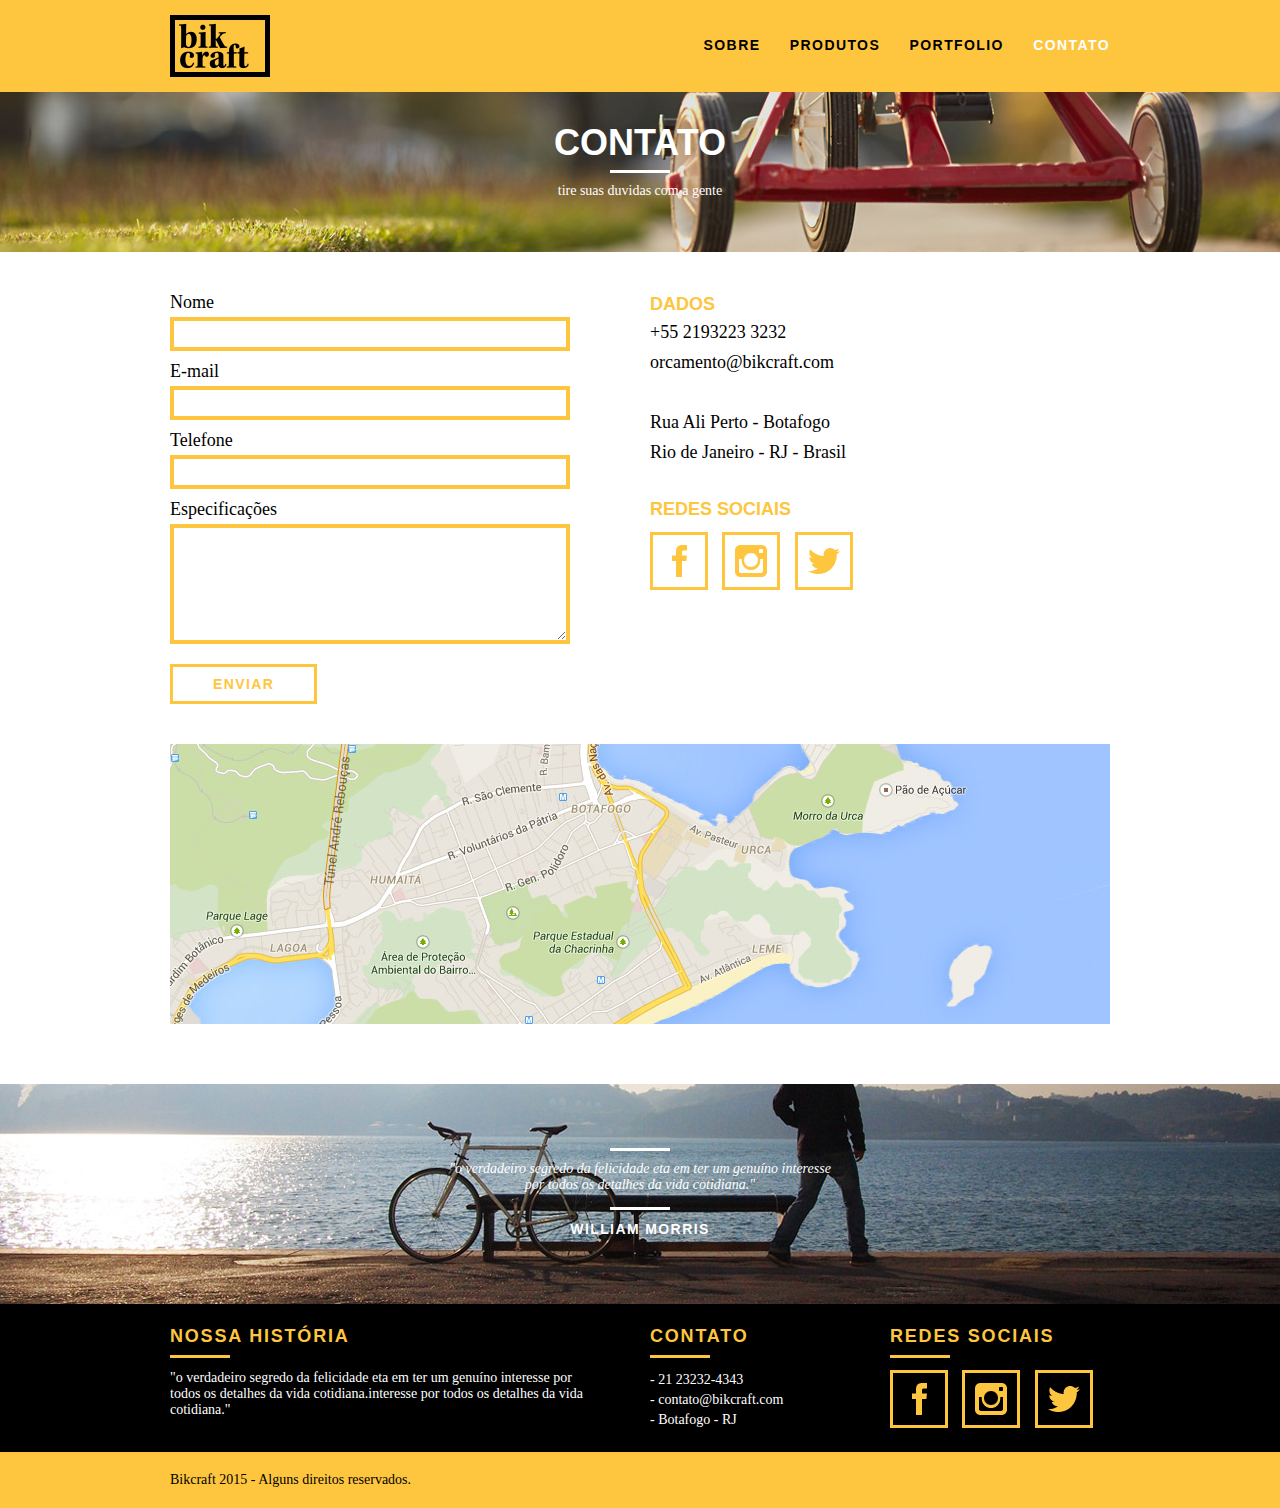
==== contato.html @ 79f8f4c1 "Subindo os arquivos" ====
<!DOCTYPE html>
<html lang="pt-br">
<head>
	<meta charset="utf-8">
	<title>Bikcraft - Contato</title>
	<link rel="stylesheet" href="css/normalize.css">
	<link rel="stylesheet" href="css/reset.css">
	<link rel="stylesheet" href="css/grid.css">
	<link rel="stylesheet" href="css/style.css">
	<link rel="stylesheet" href="css/contato.css">
	<link rel="stylesheet" href="css/responsivo.css">
</head>
<body>

	<header class="header">
		<div class="container">
			<a href="index.html" class="grid-4">
				<img src="img/bikcraft.png" alt="Bikcraft">
			</a>
			<nav class="header-menu grid-12">
				<ul>
					<li><a href="sobre.html">Sobre</a></li>
					<li><a href="produtos.html">Produtos</a></li>
					<li><a href="portfolio.html">Portfolio</a></li>
					<li><a href="contato.html" class="active">Contato</a></li>
				</ul>
			</nav>
		</div>
	</header>

	<section class="introducao-interna interna-contato">
		<div class="container">
			<h1>Contato</h1>
			<p>tire suas duvidas com a gente</p>
		</div>
	</section>

	<section class="contato container">
		<form id="formOrcamento" class="contato-form grid-8">

			<label for="nome">Nome</label>
			<input type="text" id="nome">

			<label for="email">E-mail</label>
			<input type="text" id="email">

			<label for="telefone">Telefone</label>
			<input type="text" id="telefone">

			<label for="espec">Especificações</label>
			<textarea id="espec"></textarea>

			<button type="submit" class="btn btn-preto">Enviar</button>
		</form>

		<div class="contato-dados grid-8">
			<h3>Dados</h3>
			<span>+55 2193223 3232</span>
			<span>orcamento@bikcraft.com</span>
			<span>Rua Ali Perto - Botafogo</span>
			<span>Rio de Janeiro - RJ - Brasil</span>

			<h3>Redes Sociais</h3>
			<ul>
				<li><a href="http://www.facebook.com.br" target="_blank"><img src="img/redes-sociais/facebook.png"></a></li>
				<li><a href="http://www.instagram.com" target="_blank"><img src="img/redes-sociais/instagram.png"></a></li>
				<li><a href="http://www.twitter.com.br" target="_blank"><img src="img/redes-sociais/twitter.png"></a></li>
			</ul>
		</div>		
	</section>

	<section class="container contato-mapa">
		<a href="#" class="grid-16"><img src="img/endereco-bikcraft.jpg" alt="Endereço da Bikcraft" target="_blank"></a>
	</section>

	<section class="quebra">
		<blockquote class="quote-externo">
			<p>"o verdadeiro segredo da felicidade eta em ter um genuíno interesse por todos os detalhes da vida cotidiana."</p>
			<cite>WILLIAM MORRIS</cite>
		</blockquote>
	</section>


	<footer>
		<div class="footer">
			<div class="container">
				<div class="grid-8 footer-historia">
					<h3>Nossa História</h3>
					<p>"o verdadeiro segredo da felicidade eta em ter um genuíno interesse por todos os detalhes da vida cotidiana.interesse por todos os detalhes da vida cotidiana."</p>
				</div>
				<div class="grid-4 footer-contato">
					<h3>Contato</h3>
					<ul>
						<li>- 21 23232-4343</li>
						<li>- contato@bikcraft.com</li>
						<li>- Botafogo - RJ</li>
					</ul>
				</div>
				<div class="grid-4 footer-redes">
					<h3>Redes sociais</h3>
					<ul>
						<li><a href="http://www.facebook.com.br" target="_blank"><img src="img/redes-sociais/facebook.png"></a></li>
						<li><a href="http://www.instagram.com" target="_blank"><img src="img/redes-sociais/instagram.png"></a></li>
						<li><a href="http://www.twitter.com.br" target="_blank"><img src="img/redes-sociais/twitter.png"></a></li>
					</ul>
				</div>
			</div>
		</div>

		<div class="copyright">
			<div class="container">
				<p class="grid-16">Bikcraft 2015 - Alguns direitos reservados.</p>
			</div>
		</div>
	</footer>

	<!-- JavaScript -->
	<script type="text/javascript" src="js/libs/jquery-1.11.2.min.js"></script>
	<script type="text/javascript" src="js/plugins.js"></script>
	<script type="text/javascript" src="js/main.js"></script>
	<!-- JavaScript -->
</body>
</html>
---- css/grid.css ----
*, *:before, *:after {
	-webkit-box-sizing: border-box; 
	-moz-box-sizing: border-box; 
	box-sizing: border-box;
}

.container {
	width: 960px;
	margin: 0 auto;
	padding: 0px;
	position: relative;
}

.container:after, .container:before {
	content: " ";
	display: table;
}

.container:after {
	clear: both;
}

.grid-1, .grid-2, .grid-3, .grid-4, .grid-5, .grid-6, .grid-7, .grid-8, .grid-9, .grid-10, .grid-11, .grid-12, .grid-13, .grid-14, .grid-15, .grid-16, .grid-1-3 {
	float: left;
	margin-left: 10px;
	margin-right: 10px;
}

.grid-1 	{width: 40px;}
.grid-2 	{width: 100px;}
.grid-3 	{width: 160px;}
.grid-4 	{width: 220px;}
.grid-5 	{width: 280px;}
.grid-6 	{width: 340px;}
.grid-7 	{width: 400px;}
.grid-8 	{width: 460px;}
.grid-9 	{width: 520px;}
.grid-10 	{width: 580px;}
.grid-11 	{width: 640px;}
.grid-12 	{width: 700px;}
.grid-13 	{width: 760px;}
.grid-14 	{width: 820px;}
.grid-15 	{width: 880px;}
.grid-16 	{width: 940px;}
.grid-1-3	{width: 300px;}

/* Comportamento Responsivo Tablet/iPad */

@media only screen and (min-width: 768px) and (max-width: 959px){
	.container {
		width: 768px;
	}

	.grid-1 	{width: 28px;}
	.grid-2 	{width: 76px;}
	.grid-3 	{width: 124px;}
	.grid-4 	{width: 172px;}
	.grid-5 	{width: 220px;}
	.grid-6 	{width: 268px;}
	.grid-7 	{width: 316px;}
	.grid-8 	{width: 364px;}
	.grid-9 	{width: 412px;}
	.grid-10 	{width: 460px;}
	.grid-11 	{width: 508px;}
	.grid-12 	{width: 556px;}
	.grid-13 	{width: 604px;}
	.grid-14 	{width: 652px;}
	.grid-15 	{width: 700px;}
	.grid-16 	{width: 748px;}
	.grid-1-3	{width: 236px;}
}

/* Comportamento Responsivo Mobile*/

@media only screen and (max-width: 767px){

	.container {
		width: 300px;
	}


	.grid-1, .grid-2, .grid-3, .grid-4, .grid-5, .grid-6, .grid-7, .grid-8, .grid-9, .grid-10, .grid-11, .grid-12, .grid-13, .grid-14, .grid-15, .grid-16, .grid-1-3 {
		width: 300px;
		margin: 0 0 20px 0;
		float: none;
	}


}
---- css/style.css ----
/* Estilos Gerais */

body{
	font-family: Arial, Helvetica, sans-serif;
}

p{
	font-family: Georgia, "Times New Roman", serif;
	font-size: 14px;
}

img{
	display: block;
	max-width: 100%;
}

.btn{
	border: 3px solid #FEC63E;
	padding: 10px 30px;
	color: #FEC63E;
	font-size: 14px;
	line-height: 20px;
	text-transform: uppercase;
	letter-spacing: .1em;
	font-weight: bold;
	transition: all .3s ease;
}

.btn:hover{
	color: #fff;
	border: 3px solid #FFF;
}

.btn.btn-preto:hover{
	color: #000;
	border-color: #000;
}

.subtitulo{
	font-weight: bold;
	font-size: 24px;
	line-height: 30px;
	letter-spacing: .1em;
	color: #000;
	text-transform: uppercase;
	text-align: center;
	margin-bottom: 40px;
}

.subtitulo:after {
	content:"";
	display: block;
	width: 60px;
	height: 3px;
	background: #000;
	margin: 8px auto;
}

.subtitulo-interno{
	font-weight: bold;
	font-size: 24px;
	line-height: 30px;
	letter-spacing: .1em;
	color: #000;
	text-transform: uppercase;
	margin-bottom: 20px;
}

.subtitulo-interno:after {
	content:"";
	display: block;
	width: 60px;
	height: 3px;
	background: #000;
	margin: 8px 0;
}

/* Plugin de Slide */

.rslides, .rslides-portifolio {
	position: relative;
	list-style: none;
	overflow: hidden;
	width: 100%;
	padding: 0;
	margin: 0;
}

.rslides li, .rslides-portifolio li{
	-webkit-backface-visibility: hidden;
	position: absolute;
	display: none;
	width: 100%;
	left: 0;
	top: 0;
}

.rslides li:first-child, .rslides-portifolio li:first-child {
	position: relative;
	display: block;
	float: left;
}

.rslides img, .rslides-portifolio img {
	display: block;
	height: auto;
	width: 100%;
	border: 0;
}

/* Header */

.header{
	width: 100%;
	background: #FEC63E; /* Amarelo Padrão */
	padding: 15px 0;
	position: fixed;
	top:0 ;
	z-index: 10;
}

.header-menu{
	text-align: right;
}
.header-menu ul li{
	display: inline-block;
	margin-left: 25px;
	margin-top: 20px;
}

.header-menu ul li a{
	color: #000;
	font-weight: bold;
	text-transform: uppercase;
	letter-spacing: .1em;
	font-size: 14px;
	line-height: 20px;
	padding: 10px 0;
	transition: all .3s ease;
}

.header-menu ul li a:hover{
	color:#fff;
}

.header-menu ul li a.active{
	color:#fff;
}

/* Introdução */

.introducao{
	width: 100%;
	height: 380px;
	background: url("../img/bg.jpg") no-repeat center;
	background-size: cover;
	margin-top: 92px;
	text-align: center;
	padding-top: 80px;
}

.introducao h1{
	font-size: 48px;
	color: #fff;
	font-weight: bold;
	text-transform: uppercase;
}

.quote-externo{
	max-width: 360px;
	margin: 0 auto;
	color: white;
	margin-bottom: 40px;
}

.quote-externo p{
	font-style: italic;
}

.quote-externo p:before, .quote-externo p:after{
	content:"";
	display: block;
	width: 60px;
	height: 3px;
	background: #fff;
	margin: 14px auto 10px auto;
}

.quote-externo cite{
	font-style: normal;
	font-weight: bold;
	font-size: 14px;
	letter-spacing: .1em;
}

/* Introdução Interna */

.introducao-interna{
	width: 100%;
	margin-top: 92px;
	height: 160px;
	text-align: center;
	color: #fff;
	padding-top: 30px;
}

.introducao-interna h1{
	font-size: 36px;
	font-weight: bold;
	text-transform: uppercase;
}

.introducao-interna h1:after{
	content:"";
	display: block;
	width: 60px;
	height: 3px;
	background: #fff;
	margin: 6px auto 10px auto;
}

/* Produtos */

.produtos{
	padding: 60px 0;
}

.produtos img{
	margin: 0 auto;
}

.produtos-lista li{
	background: #FEC63E; /* Amarelo padrão */
	text-align: center;
}

.produtos-lista li h3{
	font-size: 18px;
	font-weight: bold;
	line-height: 25px;
	text-transform: uppercase;
	letter-spacing: .1em;
	margin-top: 20px;
}

.produtos-lista li h3:after{
	content:"";
	display: block;
	width: 60px;
	height: 3px;
	background: #000;
	margin: 2px auto;
}

.produtos-lista li p{
	padding: 10px 20px 20px 20px;
}

.produtos-icone{
	background: #000;
	padding: 20px;
}

.call-to-action{
	clear: both;
	padding-top: 40px;
	text-align: center;
}

.call-to-action p{
	margin-bottom: 20px;
}

/* Portfólio */

.portfolio {
	width: 100%;
	background: #000;
	padding: 40px 0;
}

.portfolio .subtitulo{
	color: #FEC63E; /* Amarelo padrão */
}

.portfolio .subtitulo:after{
	background: #FEC63E; /* Amarelo padrão */
}

.portfolio-lista div:last-of-type{
	margin-top: 20px;
}

.portfolio .call-to-action p{
	color: #fff;
}

/* Qualidade */

.qualidade{
	padding: 60px 0;
}

.qualidade:after{
	content: "";
	width: 634px;
	height: 83px;
	display: block;
	background: url("../img/linhas.png") no-repeat center;
	position: absolute;
	top: 209px;
	right: 162px;
	z-index: -1;
}

.qualidade img{
	margin: 0 auto;
}

.qualidade-lista{
	padding-top: 20px;
	overflow: auto; /* clear-fix */
}

.qualidade-lista li{
	text-align: center;
	padding: 0 40px;
}

.qualidade-lista li h3{
	font-size: 18px;
	font-weight: bold;
	line-height: 25px;
	text-transform: uppercase;
	letter-spacing: .1em;
	margin-top: 20px;
}

.qualidade-lista li h3:after{
	content:"";
	display: block;
	width: 60px;
	height: 3px;
	background: #000;
	margin: 6px auto;
}

/* Quebra */

.quebra{
	background: url("../img/bg-footer.jpg") no-repeat center;
	width: 100%;
	height: 220px;
	background-size: cover;
	text-align: center;	
	padding-top: 50px;
}

.quebra .quote-externo{
	max-width: 400px;
}

/* Footer */

.footer{
	width: 100%;
	background: #000;
	color: #fff;
	padding: 20px 0;
}

.footer h3{
	font-size: 18px;
	line-height: 25px;	
	color: #FEC63E; /* Amarelo padrão */
	text-transform: uppercase;
	letter-spacing: .1em;
	font-weight: bold;
}

.footer h3:after{
	content:"";
	display: block;
	width: 60px;
	height: 3px;
	background: #FEC63E;
	margin: 6px 0 12px 0;
}

.footer-historia{
	padding-right: 40px;
}

.footer-contato li{
	font-family: Georgia, "Times New Roman", serif;
	font-size: 14px;
	line-height: 20px;
}

.footer-redes ul li{
	display: inline-block;
	margin-right: 10px;
}

.footer-redes ul li a{
	border: 3px solid #FEC63E;
	display: block;
	padding: 10px;
	transition: all .3s ease;
}

.footer-redes ul li a:hover{
	border-color: #fff;
}

.copyright{
	width: 100%;
	background: #FEC63E;
	padding: 20px 0;
}
---- css/contato.css ----
.interna-contato{
	background: url("../img/bg-contato.jpg") no-repeat center;
	background-size: cover;
}

/* Contato */

.contato{
	padding: 40px 0;
}

.contato-form{
	padding-right: 60px;
}

.contato-form label{
	display: block;
	font-family: Georgia, "Times New Roman", serif;
	font-size: 18px;
	margin-bottom: 4px;
}

.contato-form input{
	display: block;
	width: 100%;
	border: 4px solid  #FEC63E; /* Amarelo Padrão */
	background: none;
	font-size: 14px;
	font-family: Georgia, "Times New Roman", serif;
	padding: 5px 10px;
	margin-bottom: 10px;
	outline: none;
}

.contato-form textarea{
	display: block;
	width: 100%;
	height: 120px;
	border: 4px solid  #FEC63E; /* Amarelo Padrão */
	background: none;
	font-size: 14px;
	font-family: Georgia, "Times New Roman", serif;
	padding: 5px 10px;
	margin-bottom: 20px;
	outline: none;
}

.contato-form button{
	padding: 7px 40px;
	background: none;
}

.contato-dados h3{
	font-size: 18px;
	line-height: 25px;
	text-transform: uppercase;
	color:#FEC63E; /* Amarelo Padrão */
	font-weight: bold;
}

.contato-dados span{
	display: block;
	font-size: 18px;
	font-family: Georgia, "Times New Roman", serif;
	line-height: 30px;
}

.contato-dados span:nth-of-type(even){
	margin-bottom: 30px;
}

.contato-dados ul {
	margin-top: 10px;
}

.contato-dados ul li{
	display: inline-block;
	margin-right: 10px;
}

.contato-dados ul li a{
	border: 3px solid #FEC63E;
	display: block;
	padding: 10px;
}

.contato-dados ul li a:hover{
	border-color: #000;
}

.contato-mapa{
	margin-bottom: 60px;
}
---- css/responsivo.css ----
/* Comportamento Responsivo Tablet/iPad */

@media only screen and (min-width: 768px) and (max-width: 959px){

	/* Qualidade Home */
	.qualidade:after{
		right: 66px;
	}

	.qualidade-lista li{
		padding: 0 10px;
	}

	/* Footer */
	.footer-redes ul li a{
		padding: 6px;
	}

	.footer-redes ul li a img{
		height: 26px;
		width: 26px;
	}

	/* Produtos */

	.produto-item h2{
		top: -150px;
	}

	.produto-icone{
		padding: 41px 0;
	}

	.produto-info p{
		font-size: 14px;
		line-height: 20px;
		padding: 20px 30px;
		height: 122px;
	}

	.produto-info ul li{
		width: 181px;
	}
}

/* Comportamento Responsivo Mobile*/

@media only screen and (max-width: 767px){

	/* Estilos Gerais */
	.header-menu ul li a.active{
		border-color: #fff;
	}

	.introducao-interna{
		margin-top: 0;
	}

	/* Header */
	.header{
		position: relative;
		padding-bottom: 0px;
	}

	.header img{
		margin: 0 auto 10px auto;
	}

	.header-menu{
		text-align: center;
	}

	.header-menu ul li{
		margin: 5px;
	}

	.header-menu ul li a{
		border: 4px solid #000;
		width: 136px;
		display: block;
		float: left;
	}

	.header-menu ul li a:hover{
		border: 4px solid #fff;
	}

	/* Introdução */

	.introducao{
		margin-top: 0;
		padding-top: 50px;	
		background: url("../img/bg-mobile.jpg") no-repeat center;
		background-size: cover;
	}

	.introducao h1{
		font-size: 36px;
	}

	/* Call to Action*/

	.call-to-action{
		padding-top: 10px;
	}

	/* Qualidade */
	.qualidade:after{
		display: none;
	}

	/* Pagina Sobre */

	.missao-sobre p{
		padding-right: 0;
		text-align: justify;
	}

	/* Produtos */

	.produto-item h2{
		top: -100px;
		margin-bottom: -68px;
	}

	.produto-icone{
		padding: 41px 0;
	}

	.produto-info p{
		font-size: 14px;
		line-height: 20px;
		padding: 20px 30px;
		height: auto;
	}

	.produto-info ul li{
		width: 149px;
		font-size: 14px;
		line-height: 20px;
		padding-top: 14px;
	}

	.form{
		padding-right: 0;
	}

	.orcamento-dados ul{
		padding-right: 0px;
	}

	/* Contato */

	.contato-form{
		padding-right: 0px;
		margin-bottom: 40px;
	}
}
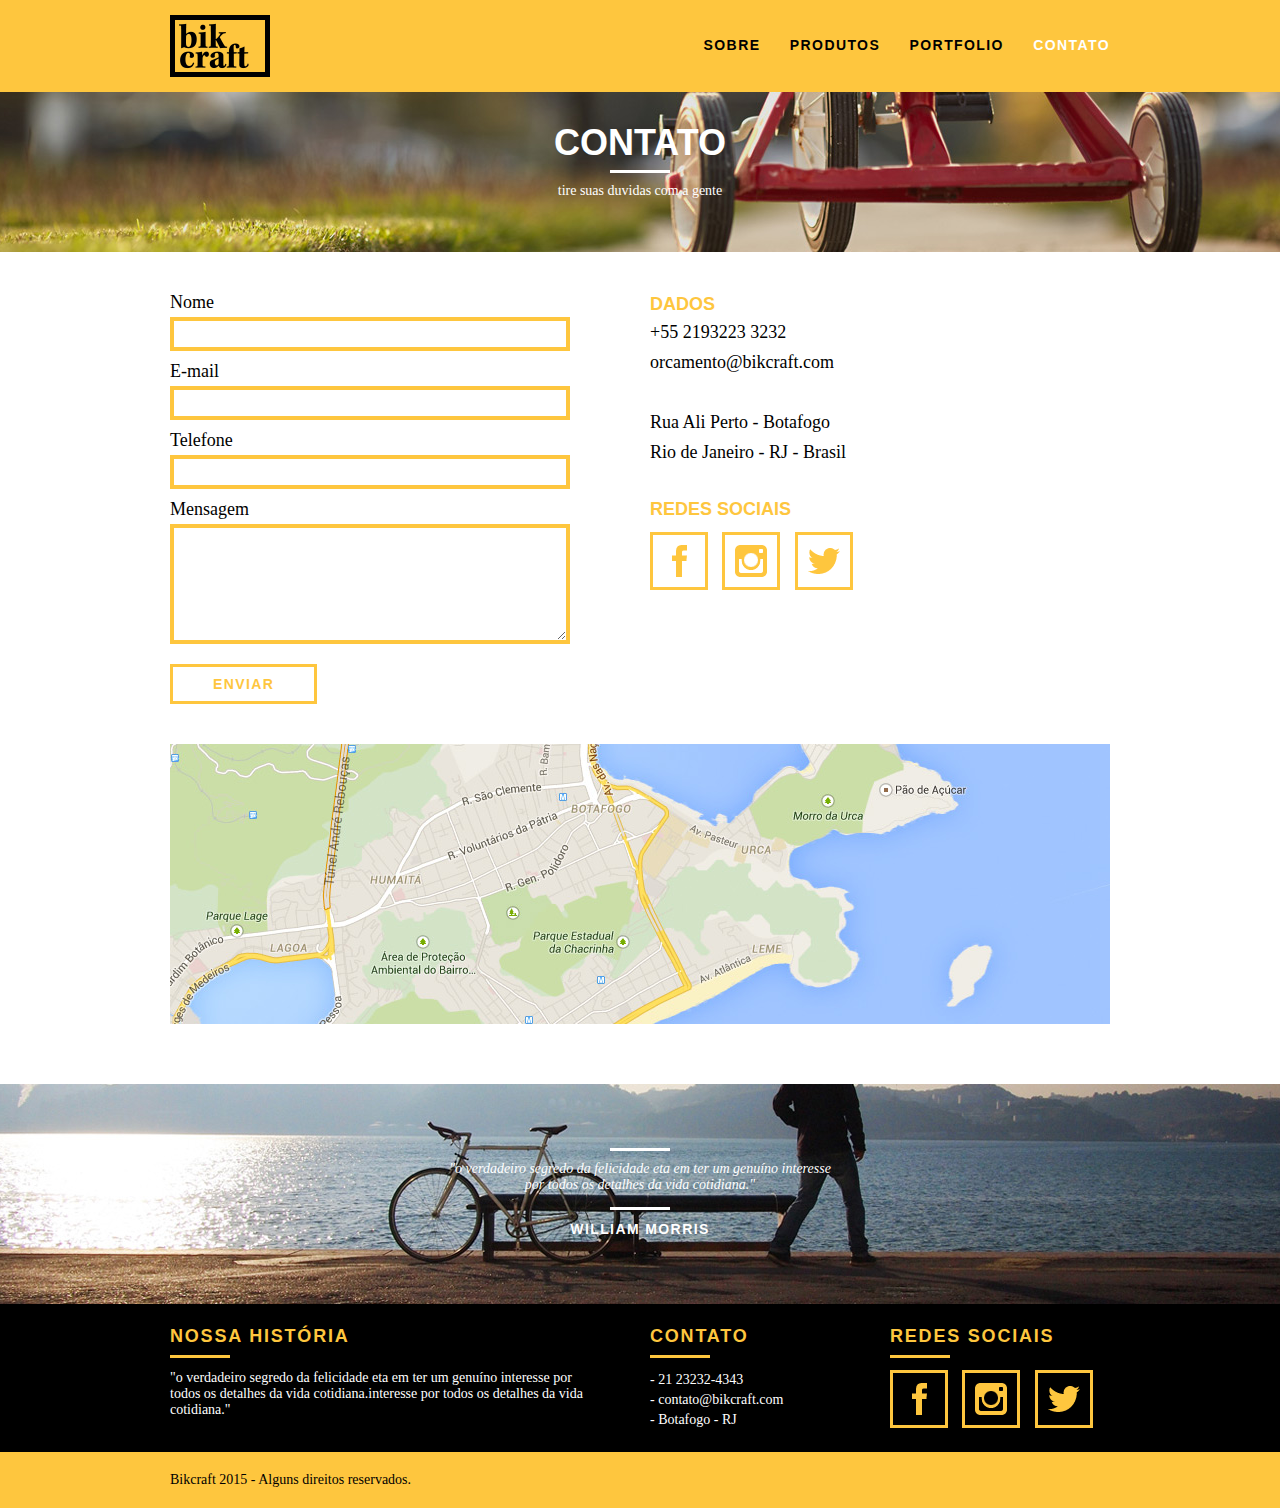
==== commit 1aedfb8e: "Implementação de Backend com PHP para envio de email" ====
--- a/contato.html
+++ b/contato.html
@@ -36,21 +36,23 @@
 	</section>
 
 	<section class="contato container">
-		<form id="formOrcamento" class="contato-form grid-8">
+		<form action="enviar.php" method="post" name="form" class="formphp contato-form grid-8">
+			<label for="nome">Nome</label>
+			<input id="nome" name="nome" type="text">
+			<label for="email">E-mail</label>
+			<input id="email" name="email" type="text">
+			<label for="telefone">Telefone</label>
+			<input id="telefone" name="telefone" type="text">
 
-			<label for="nome">Nome</label>
-			<input type="text" id="nome">
+			<label class="nao-aparece">Se você não é um robô, deixe em branco.</label>
+			<input type="text" class="nao-aparece" name="leaveblank">
+			<label class="nao-aparece">Se você não é um robô, não mude este campo.</label>
+			<input type="text" class="nao-aparece" name="dontchange" value="http://" >
 
-			<label for="email">E-mail</label>
-			<input type="text" id="email">
+			<label for="mensagem">Mensagem</label>
+			<textarea name="mensagem" id="mensagem"></textarea>
 
-			<label for="telefone">Telefone</label>
-			<input type="text" id="telefone">
-
-			<label for="espec">Especificações</label>
-			<textarea id="espec"></textarea>
-
-			<button type="submit" class="btn btn-preto">Enviar</button>
+			<button id="enviar" name="enviar" class="btn btn-preto" type="submit">Enviar</button>
 		</form>
 
 		<div class="contato-dados grid-8">
--- a/css/style.css
+++ b/css/style.css
@@ -13,6 +13,26 @@
 	display: block;
 	max-width: 100%;
 }
+
+.formphp label.nao-aparece, .formphp input.nao-aparece {
+	display: none !important;
+}
+
+#form-erro span, #form-send span  {
+	font-size: 18px;
+	line-height: 25px;
+	margin-bottom: 10px;
+	display: block;
+}
+
+#form-send {
+	color: #31aa39;
+}
+
+#form-erro {
+	color: #f64540;
+}
+
 
 .btn{
 	border: 3px solid #FEC63E;
